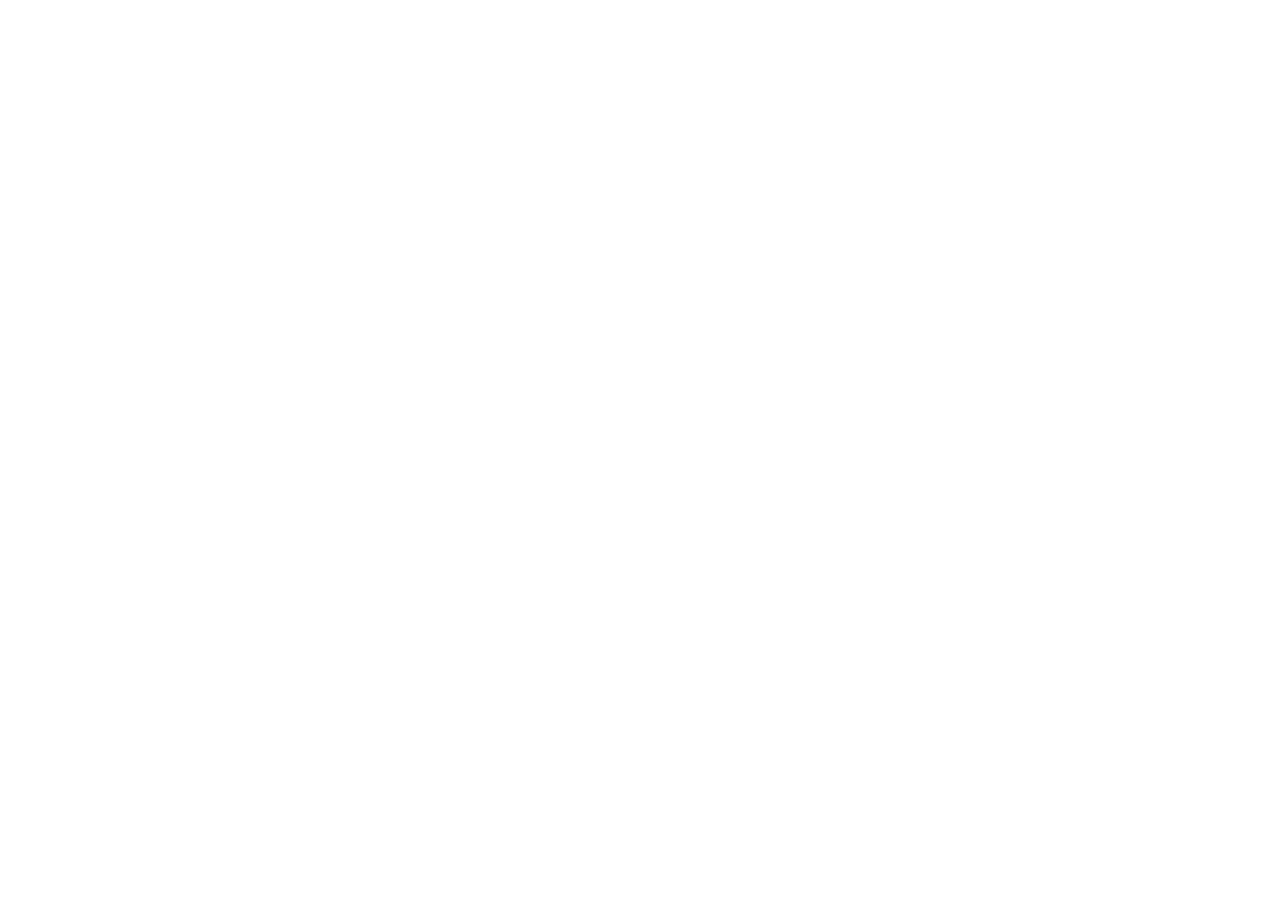
==== index.html @ 8f6cfb24 "文件初始化" ====
<!DOCTYPE html>
<html lang="zh-cn">
<head>
	<meta charset="UTF-8">
	<title>snakegame</title>
	<link rel="stylesheet" href="css/base.css">
</head>
<body>

	<script src="js/jquery-2.1.1.min.js"></script>
	<script src="js/base.js"></script>
	<script src="js/animation.js"></script>
	<script src="js/main.js"></script>
</body>
</html>
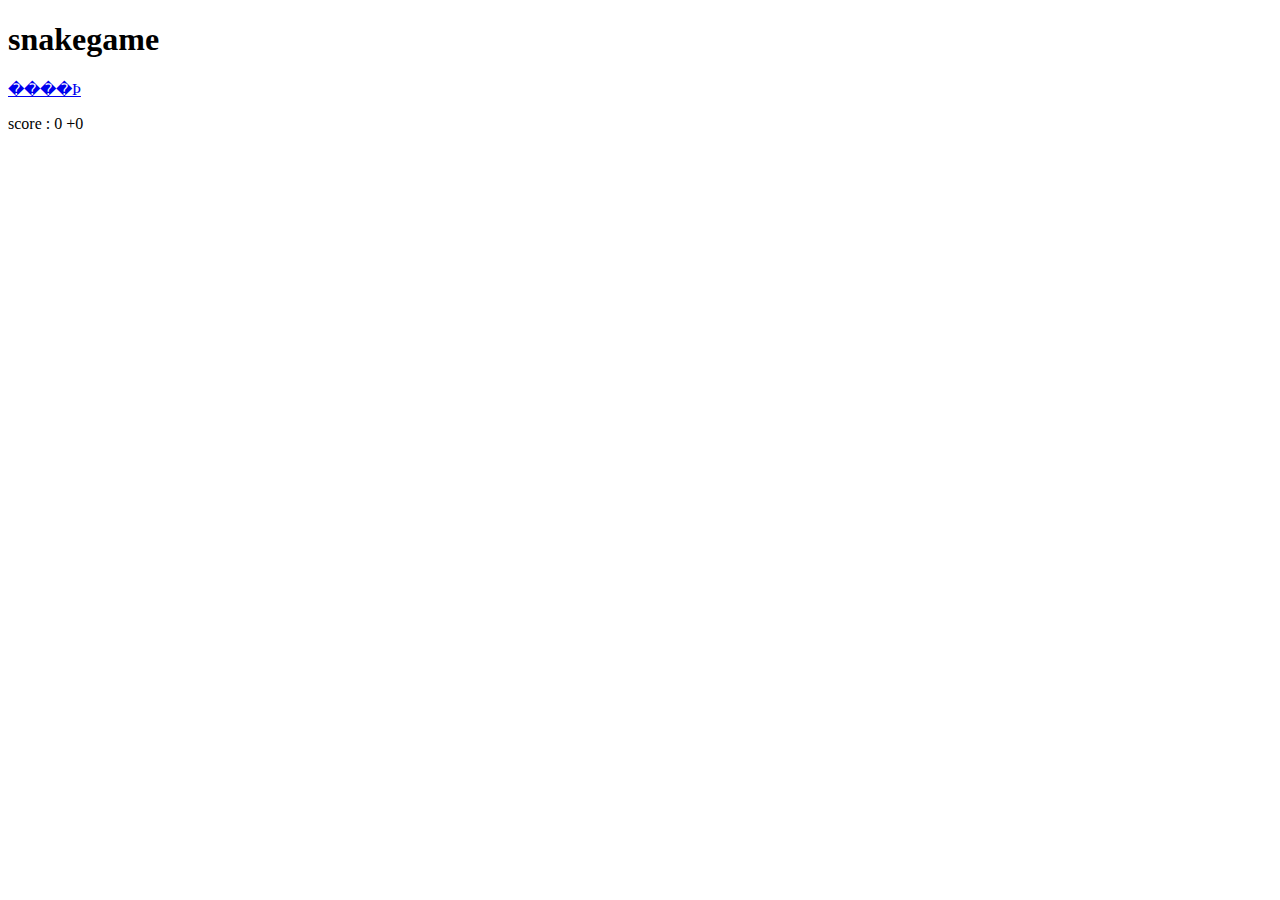
==== commit 43c471cb: "修改index.html" ====
--- a/index.html
+++ b/index.html
@@ -3,13 +3,41 @@
 <head>
 	<meta charset="UTF-8">
 	<title>snakegame</title>
-	<link rel="stylesheet" href="css/base.css">
+	<link rel="stylesheet" href="css/main.css">
 </head>
 <body>
+    <header>
+        <h1>snakegame</h1>
+        <a href="javascript:newgame();" id="newgamebutton">����Ϸ</a>
+        <p>score : <span id="score">0</span>
+                   <span id="oa">+0</span></p>
+    </header>
+
+    <div id="grid-container">
+        <div class="grid-cell" id="grid-cell-0-0"></div>
+        <div class="grid-cell" id="grid-cell-0-1"></div>
+        <div class="grid-cell" id="grid-cell-0-2"></div>
+        <div class="grid-cell" id="grid-cell-0-3"></div>
+
+        <div class="grid-cell" id="grid-cell-1-0"></div>
+        <div class="grid-cell" id="grid-cell-1-1"></div>
+        <div class="grid-cell" id="grid-cell-1-2"></div>
+        <div class="grid-cell" id="grid-cell-1-3"></div>
+
+        <div class="grid-cell" id="grid-cell-2-0"></div>
+        <div class="grid-cell" id="grid-cell-2-1"></div>
+        <div class="grid-cell" id="grid-cell-2-2"></div>
+        <div class="grid-cell" id="grid-cell-2-3"></div>
+
+        <div class="grid-cell" id="grid-cell-3-0"></div>
+        <div class="grid-cell" id="grid-cell-3-1"></div>
+        <div class="grid-cell" id="grid-cell-3-2"></div>
+        <div class="grid-cell" id="grid-cell-3-3"></div>
+    </div>
 
 	<script src="js/jquery-2.1.1.min.js"></script>
-	<script src="js/base.js"></script>
-	<script src="js/animation.js"></script>
-	<script src="js/main.js"></script>
+	<script src="js/swf.js"></script>
+	<script src="js/zxx.js"></script>
+	<script src="js/wta.js"></script>
 </body>
 </html>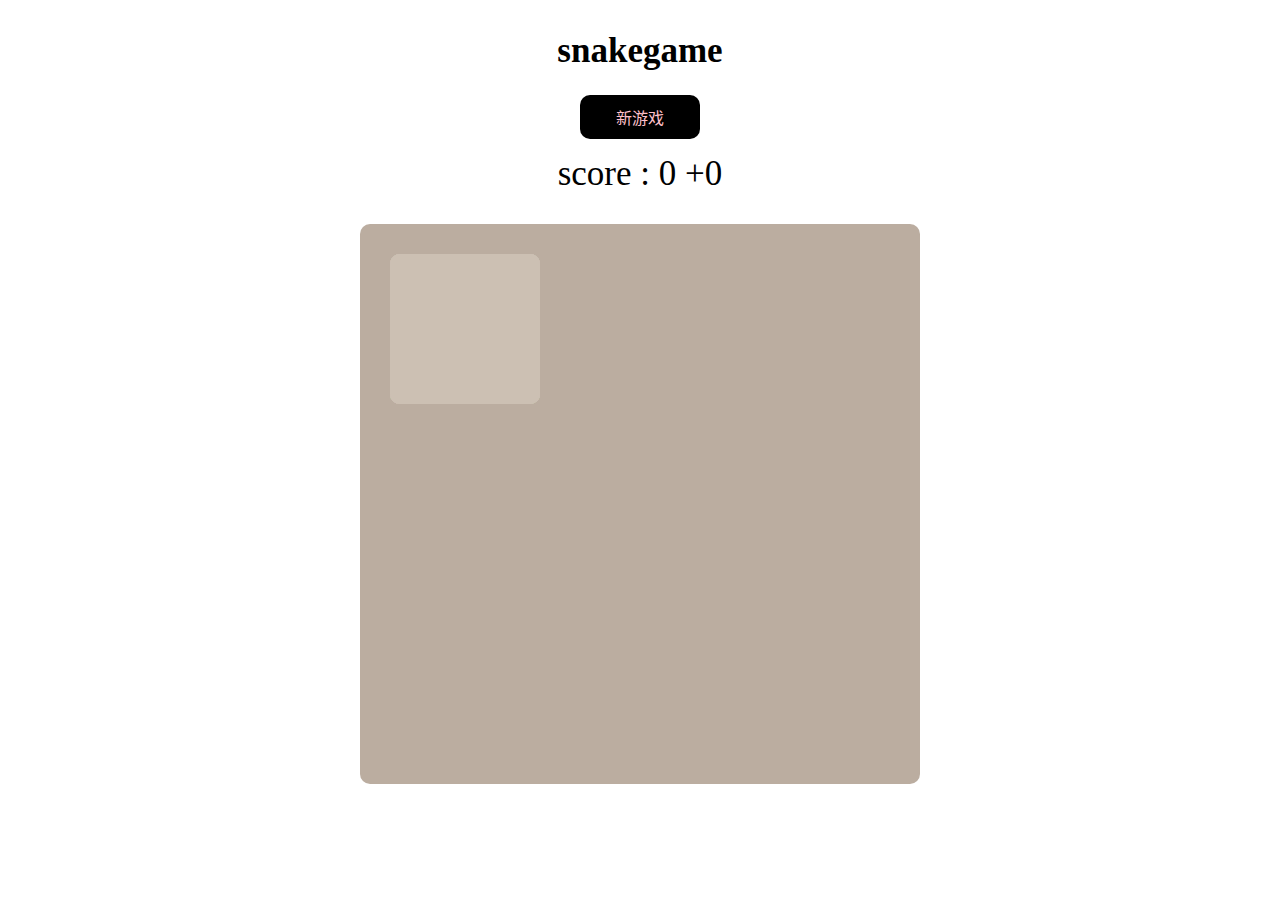
==== commit d3c463d9: "修改index.html" ====
--- a/index.html
+++ b/index.html
@@ -3,12 +3,12 @@
 <head>
 	<meta charset="UTF-8">
 	<title>snakegame</title>
-	<link rel="stylesheet" href="css/main.css">
+	<link rel="stylesheet" href="css/base.css">
 </head>
 <body>
     <header>
         <h1>snakegame</h1>
-        <a href="javascript:newgame();" id="newgamebutton">����Ϸ</a>
+        <a href="javascript:newgame();" id="newgamebutton">新游戏</a>
         <p>score : <span id="score">0</span>
                    <span id="oa">+0</span></p>
     </header>
--- a/css/base.css
+++ b/css/base.css
@@ -0,0 +1,110 @@
+/*游戏标题的样式，
+显示方式、外边框和自动居中、宽度、文字对齐方式
+*/
+header{
+    display:table;
+    margin:0 auto;
+    width:800px;
+    text-align:center;
+}
+
+/*游戏标题的样式，
+字体、字体大小、粗体
+*/
+header h1{
+    font-family:italic;
+    font-size:35px;
+    font-weight:oblique;
+}
+
+/*游戏按键的样式，
+显示方式、外边框和自动居中，
+宽度、内填充、背景色，
+字体、颜色，
+圆角、隐藏下划线
+*/
+header #newgamebutton{
+    display:table;
+    margin:15px auto;
+
+    width:100px;
+    padding:10px 10px;
+    background-color:#000;
+
+    font-family:italic;
+    color:pink;
+
+    border-radius:10px;
+    text-decoration:none;
+}
+
+/*鼠标悬浮在游戏按键时的样式，
+背景色
+*/
+header #newgamebutton:hover{
+    background-color:#663333;
+}
+
+/*游戏得分的样式，
+字体、字体大小、外边框和自动居中
+*/
+header p{
+    font-family:italic;
+    font-size:35px;
+    margin:15px auto;
+}
+
+/*游戏得分变化的样式，颜色
+*/
+#oa{
+    color:deep pink;
+}
+
+/*棋盘格底部的容器的样式，
+宽度、高度、内填充，
+外边框和自动居中、背景颜色，
+圆角、定位方式
+*/
+#grid-container{
+    width:500px;
+    height:500px;
+    padding:30px;
+
+    margin:15px auto;
+    background-color:#bbada0;
+
+    border-radius: 10px;
+    position: relative;
+}
+
+
+/*棋盘格数字底部的容器的样式，
+宽度、高度、圆角、背景颜色，
+定位方式
+*/
+.grid-cell{
+    width:150px;
+    height:150px;
+    border-radius: 10px;
+    background-color:#ccc0b3;
+
+    position: absolute;
+}
+
+
+/*棋盘格数字的样式，
+字体、字体大小、粗体、居中显示，
+行高、圆角，
+定位方式
+*/
+.number-cell{
+    font-family:italic;
+    font-size:60px;
+    font-weight:oblique;
+    text-align:center;
+
+    line-height:100px;
+    border-radius: 10px;
+   
+    position: absolute;
+}